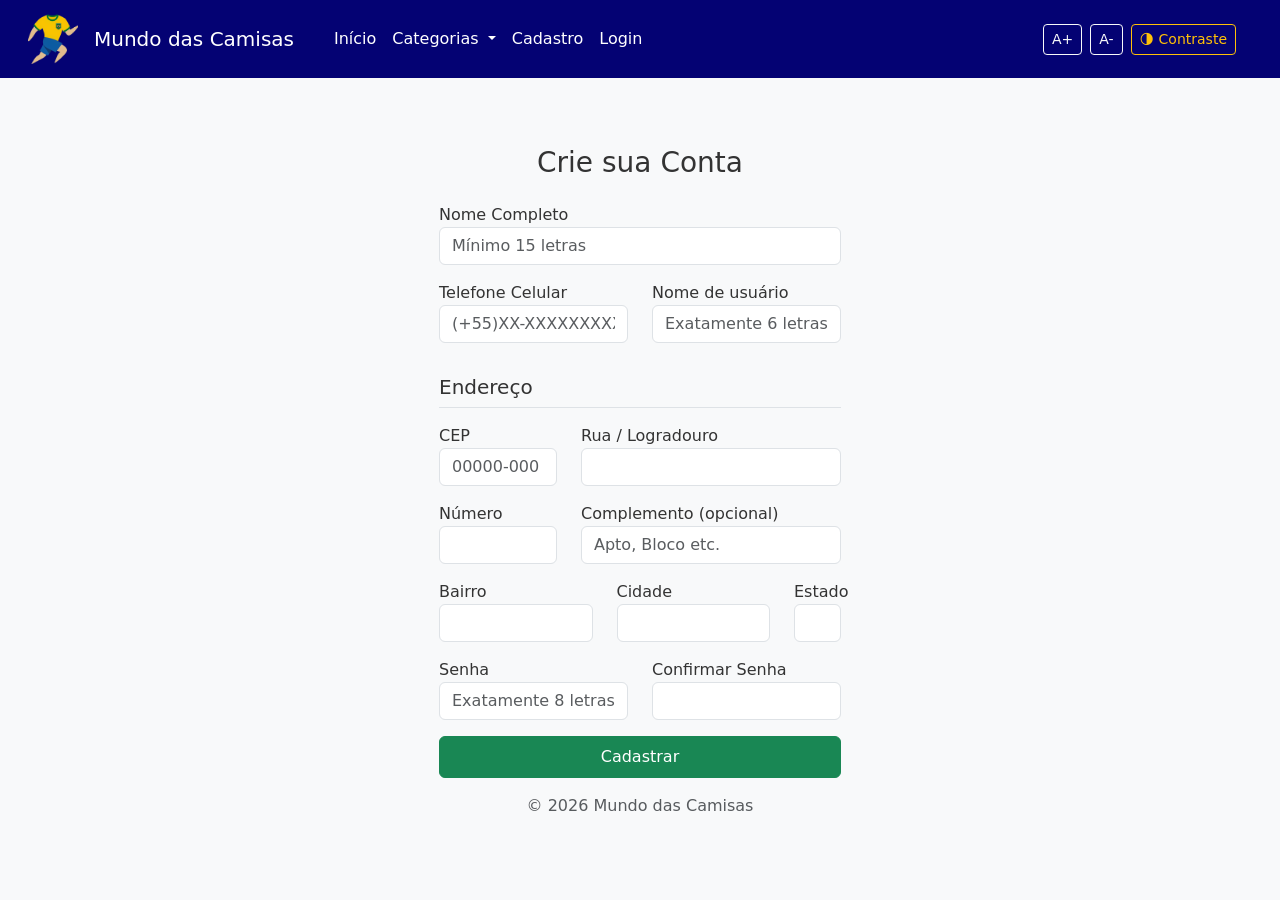
==== cadastro.html @ f2ca4296 "Adiciona categorias e atualiza tela de endereço" ====
<!DOCTYPE html>
<html lang="pt-br">
<head>
    <meta charset="UTF-8">
    <meta content="width=device-width, initial-scale=1.0" name="viewport">
    <title>Mundo das Camisas - Cadastro</title>
    <!-- CSS do Bootstrap -->
    <link crossorigin="anonymous" href="https://cdn.jsdelivr.net/npm/bootstrap@5.3.8/dist/css/bootstrap.min.css"
          integrity="sha384-sRIl4kxILFvY47J16cr9ZwB07vP4J8+LH7qKQnuqkuIAvNWLzeN8tE5YBujZqJLB" rel="stylesheet">
    <link href="css/style.css" rel="stylesheet">
</head>
<body class="bg-body-tertiary">
<!-- Menu superior -->
<nav class="navbar navbar-expand-md navbar-dark fixed-top" style="background-color: #040273">
    <div class="container-fluid">
        <img alt="Logo" class="img-fluid ms-3" height="50" src="img/logo.png" width="50">
        <a class="navbar-brand p-3" href="index.html">Mundo das Camisas</a>
        <!-- Menu hambúrguer -->
        <button aria-controls="navbarCollapse" aria-expanded="false" aria-label="Toggle navigation"
                class="navbar-toggler"
                data-bs-target="#navbarCollapse" data-bs-toggle="collapse" type="button"><span
                class="navbar-toggler-icon"></span></button>
        <div class="collapse navbar-collapse" id="navbarCollapse">
            <ul class="navbar-nav me-auto mb-2 mb-md-0">
                <li class="nav-item"><a class="nav-link active" href="index.html">Início</a></li>
                <li class="nav-item dropdown">
                    <a class="nav-link dropdown-toggle active" href="#" id="navbarDropdown" role="button" data-bs-toggle="dropdown" aria-expanded="false">
                        Categorias
                    </a>
                    <ul class="dropdown-menu" aria-labelledby="navbarDropdown">
                        <li><a class="dropdown-item" href="#" onclick="filtrarCategoria('todas')">Todas as Camisas</a></li>
                        <li><hr class="dropdown-divider"></li>
                        <li><a class="dropdown-item" href="#" onclick="filtrarCategoria('nacionais')">Times Nacionais</a></li>
                        <li><a class="dropdown-item" href="#" onclick="filtrarCategoria('internacionais')">Times Internacionais</a></li>
                        <li><a class="dropdown-item" href="#" onclick="filtrarCategoria('selecao-brasileira')">Seleção Brasileira</a></li>
                        <li><a class="dropdown-item" href="#" onclick="filtrarCategoria('outras-selecoes')">Outras Seleções</a></li>
                    </ul>
                </li>
                <li class="nav-item"><a class="nav-link active" href="cadastro.html">Cadastro</a></li>
                <li class="nav-item"><a class="nav-link active" href="login.html">Login</a></li>
            </ul>
            <button class="btn btn-sm btn-outline-light me-2" onclick="mudarFonte(1)">A+</button>
            <button class="btn btn-sm btn-outline-light me-2" onclick="mudarFonte(-1)">A-</button>
            <button class="btn btn-sm btn-outline-warning" onclick="toggleContraste()">🌗 Contraste</button>
            <span class="me-3 fw-bold text-white ps-3" id="nomeUsuarioLogado"></span>
            <button class="btn btn-sm btn-danger botaoSair" onclick="fazerLogout()">Sair</button>
        </div>
    </div>
</nav>
<div style="height: 80px;"></div>
<main class="d-flex align-items-center justify-content-center w-100" style="min-height: calc(100vh - 80px);">
    <div class="form-signin p-4" style="width: 100%; max-width: 450px;">
        <form id="formCadastro">
            <div class="d-flex align-items-center justify-content-center mb-4">
                <h2 class="h3 mb-0 fw-normal">Crie sua Conta</h2>
            </div>
            <div class="row">
                <div class="col-md-12 mb-3">
                    <label for="nome">Nome Completo</label>
                    <input class="form-control" id="nome" placeholder="Mínimo 15 letras" type="text">
                </div>

                <div class="col-md-6 mb-3">
                    <label for="celular">Telefone Celular</label>
                    <input class="form-control" id="celular" placeholder="(+55)XX-XXXXXXXXX" type="text">
                </div>

                <div class="col-md-6 mb-3">
                    <label for="login">Nome de usuário</label>
                    <input class="form-control" id="login" placeholder="Exatamente 6 letras" type="text">
                </div>
                <div class="col-12 mt-3 mb-2">
                    <h5 class="border-bottom pb-2">Endereço</h5>
                </div>

                <div class="col-md-4 mb-3">
                    <label for="cep">CEP</label>
                    <input class="form-control" id="cep" placeholder="00000-000" type="text" maxlength="9">
                </div>

                <div class="col-md-8 mb-3">
                    <label for="logradouro">Rua / Logradouro</label>
                    <input class="form-control" id="logradouro" type="text" readonly>
                </div>

                <div class="col-md-4 mb-3">
                    <label for="numero">Número</label>
                    <input class="form-control" id="numero" type="text">
                </div>

                <div class="col-md-8 mb-3">
                    <label for="complemento">Complemento (opcional)</label>
                    <input class="form-control" id="complemento" placeholder="Apto, Bloco etc." type="text">
                </div>

                <div class="col-md-5 mb-3">
                    <label for="bairro">Bairro</label>
                    <input class="form-control" id="bairro" type="text" readonly>
                </div>

                <div class="col-md-5 mb-3">
                    <label for="cidade">Cidade</label>
                    <input class="form-control" id="cidade" type="text" readonly>
                </div>

                <div class="col-md-2 mb-3">
                    <label for="estado">Estado</label>
                    <input class="form-control" id="estado" type="text" readonly>
                </div>
                <div class="col-md-6 mb-3">
                    <label for="senha">Senha</label>
                    <input class="form-control" id="senha" placeholder="Exatamente 8 letras" type="password">
                </div>

                <div class="col-md-6 mb-3">
                    <label for="confirmaSenha">Confirmar Senha</label>
                    <input class="form-control" id="confirmaSenha" type="password">
                </div>
            </div>
            <button class="btn btn-success w-100 py-2" type="submit">Cadastrar</button>
            <p class="mt-3 text-center text-muted">© 2026 Mundo das Camisas</p>
        </form>
    </div>
</main>

<!-- Elemento para o Toast (Feedback sem usar alert!) -->
<div class="toast-container position-fixed bottom-0 end-0 p-3">
    <div aria-atomic="true" aria-live="assertive" class="toast align-items-center text-bg-danger border-0" id="meuToast"
         role="alert">
        <div class="d-flex">
            <div class="toast-body" id="toastMensagem">
                Mensagem de erro aqui.
            </div>
            <button aria-label="Close" class="btn-close btn-close-white me-2 m-auto" data-bs-dismiss="toast"
                    type="button"></button>
        </div>
    </div>
</div>
<script crossorigin="anonymous"
        integrity="sha384-FKyoEForCGlyvwx9Hj09JcYn3nv7wiPVlz7YYwJrWVcXK/BmnVDxM+D2scQbITxI"
        src="https://cdn.jsdelivr.net/npm/bootstrap@5.3.8/dist/js/bootstrap.bundle.min.js"></script>
<script src="js/script.js"></script>
</body>
</html>
---- css/style.css ----
/* Configuração Base para as Fontes aumentarem via JS */
html {
    font-size: 16px;
    transition: font-size 0.3s;
}

/* O corpo da Loja */
body {
    background-color: #f8f9fa; /* Um cinza bem clarinho */
    color: #333;
    transition: background-color 0.3s, color 0.3s;
}

/* Classe de Alto Contraste (Fundo Escuro, Letra Clara) */
body.alto-contraste {
    background-color: #121212 !important;
    color: #ffffff !important;
}

body.alto-contraste .navbar {
    background-color: #000000 !important;
}

body.alto-contraste .form-control {
    background-color: #333;
    color: #fff;
    border-color: #555;
}

body.alto-contraste label {
    color: #fff;
}

/* Placeholder no modo de alto contraste */
body.alto-contraste ::placeholder {
    color: #999;
    opacity: 1;
}
.dropdown-menu {
    background-color: #03025a;
}
.dropdown-item {
    color: #fff;
}
.dropdown-item:hover {
    background-color: #ffde21;
}
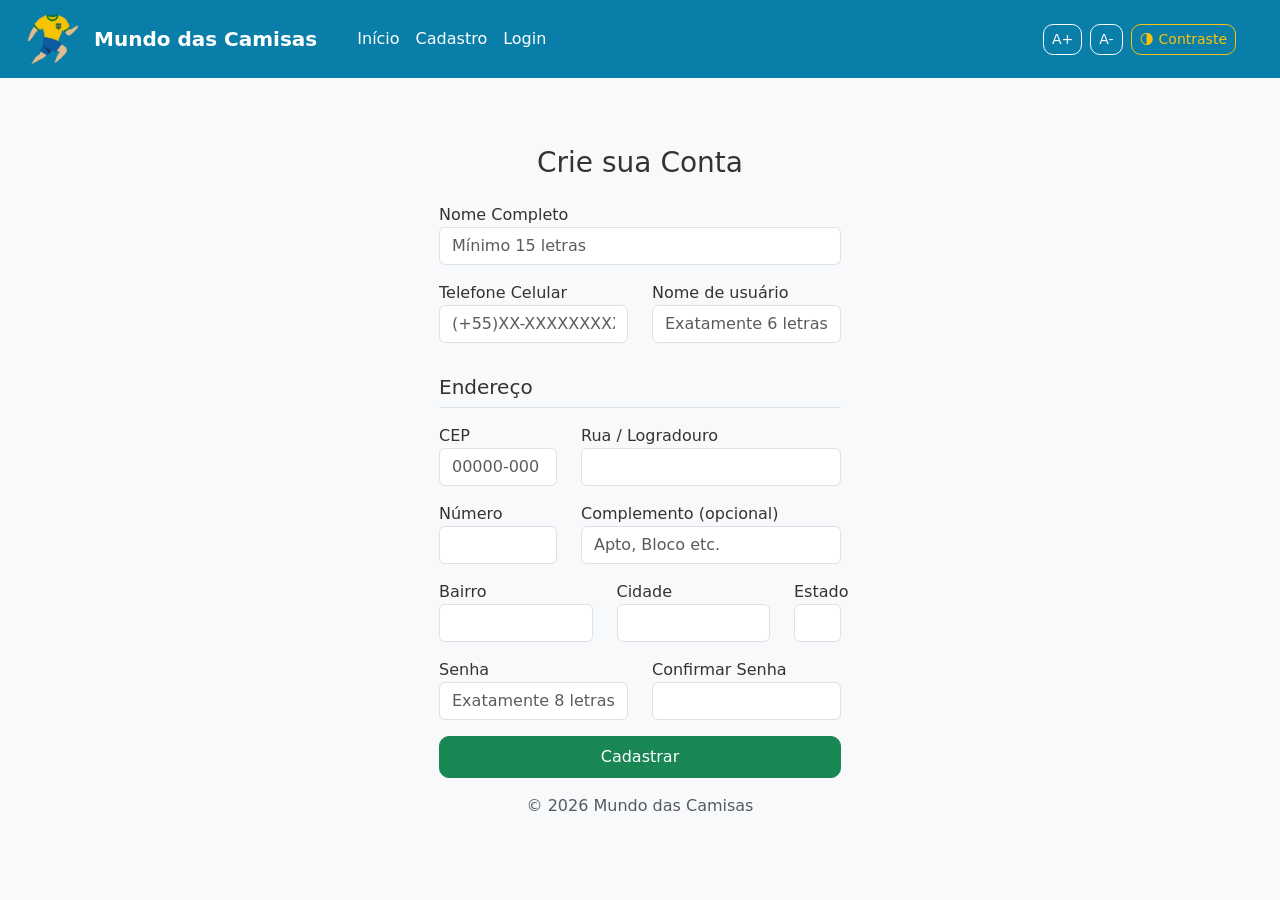
==== commit ee299e27: "Ajustes finais" ====
--- a/cadastro.html
+++ b/cadastro.html
@@ -11,10 +11,10 @@
 </head>
 <body class="bg-body-tertiary">
 <!-- Menu superior -->
-<nav class="navbar navbar-expand-md navbar-dark fixed-top" style="background-color: #040273">
+<nav class="navbar navbar-expand-md navbar-dark fixed-top">
     <div class="container-fluid">
         <img alt="Logo" class="img-fluid ms-3" height="50" src="img/logo.png" width="50">
-        <a class="navbar-brand p-3" href="index.html">Mundo das Camisas</a>
+        <a class="navbar-brand p-3 fw-bold" href="index.html">Mundo das Camisas</a>
         <!-- Menu hambúrguer -->
         <button aria-controls="navbarCollapse" aria-expanded="false" aria-label="Toggle navigation"
                 class="navbar-toggler"
@@ -23,19 +23,6 @@
         <div class="collapse navbar-collapse" id="navbarCollapse">
             <ul class="navbar-nav me-auto mb-2 mb-md-0">
                 <li class="nav-item"><a class="nav-link active" href="index.html">Início</a></li>
-                <li class="nav-item dropdown">
-                    <a class="nav-link dropdown-toggle active" href="#" id="navbarDropdown" role="button" data-bs-toggle="dropdown" aria-expanded="false">
-                        Categorias
-                    </a>
-                    <ul class="dropdown-menu" aria-labelledby="navbarDropdown">
-                        <li><a class="dropdown-item" href="#" onclick="filtrarCategoria('todas')">Todas as Camisas</a></li>
-                        <li><hr class="dropdown-divider"></li>
-                        <li><a class="dropdown-item" href="#" onclick="filtrarCategoria('nacionais')">Times Nacionais</a></li>
-                        <li><a class="dropdown-item" href="#" onclick="filtrarCategoria('internacionais')">Times Internacionais</a></li>
-                        <li><a class="dropdown-item" href="#" onclick="filtrarCategoria('selecao-brasileira')">Seleção Brasileira</a></li>
-                        <li><a class="dropdown-item" href="#" onclick="filtrarCategoria('outras-selecoes')">Outras Seleções</a></li>
-                    </ul>
-                </li>
                 <li class="nav-item"><a class="nav-link active" href="cadastro.html">Cadastro</a></li>
                 <li class="nav-item"><a class="nav-link active" href="login.html">Login</a></li>
             </ul>
@@ -75,12 +62,12 @@
 
                 <div class="col-md-4 mb-3">
                     <label for="cep">CEP</label>
-                    <input class="form-control" id="cep" placeholder="00000-000" type="text" maxlength="9">
+                    <input class="form-control" id="cep" maxlength="9" placeholder="00000-000" type="text">
                 </div>
 
                 <div class="col-md-8 mb-3">
                     <label for="logradouro">Rua / Logradouro</label>
-                    <input class="form-control" id="logradouro" type="text" readonly>
+                    <input class="form-control" id="logradouro" readonly type="text">
                 </div>
 
                 <div class="col-md-4 mb-3">
@@ -95,17 +82,17 @@
 
                 <div class="col-md-5 mb-3">
                     <label for="bairro">Bairro</label>
-                    <input class="form-control" id="bairro" type="text" readonly>
+                    <input class="form-control" id="bairro" readonly type="text">
                 </div>
 
                 <div class="col-md-5 mb-3">
                     <label for="cidade">Cidade</label>
-                    <input class="form-control" id="cidade" type="text" readonly>
+                    <input class="form-control" id="cidade" readonly type="text">
                 </div>
 
                 <div class="col-md-2 mb-3">
                     <label for="estado">Estado</label>
-                    <input class="form-control" id="estado" type="text" readonly>
+                    <input class="form-control" id="estado" readonly type="text">
                 </div>
                 <div class="col-md-6 mb-3">
                     <label for="senha">Senha</label>
--- a/css/style.css
+++ b/css/style.css
@@ -11,6 +11,92 @@
     transition: background-color 0.3s, color 0.3s;
 }
 
+.navbar {
+    background-color: #097ea9;
+}
+
+.btn {
+    border-radius: 10px;
+}
+
+.preco {
+    color: #3b9364;
+}
+
+.carousel-item {
+    transition: transform 0.3s;
+    transition-timing-function: ease-in-out;
+}
+
+.img-carousel {
+    max-width: 100%;
+    height: 50%;
+}
+/* Faz todos os cards preencherem 100% da altura da linha */
+.produto-card {
+    display: flex;
+}
+
+.produto-card .card {
+    width: 100%;
+    display: flex;
+    flex-direction: column;
+}
+
+/* Padroniza o tamanho das imagens para não dar diferença */
+.produto-card .card-img-top {
+    height: 300px;
+    object-fit: contain;     /* Faz a camisa caber no espaço sem ser cortada ou achatada */
+    padding: 10px;
+    background-color: #fff;
+}
+
+/* Empurra o botão e o preço sempre para o fundo do card para alinhar todos */
+.produto-card .card-body {
+    display: flex;
+    flex-direction: column;
+}
+
+.produto-card .card-title {
+    flex-grow: 1; /* Faz o título preencher o espaço vazio e empurrar o resto pra baixo */
+}
+
+.produto-card .btn {
+    margin: auto; /* Cola o botão de comprar lá no limite de baixo */
+}
+.nav-item:hover {
+    border-radius: 10px;
+    background-color: #076d92;
+    transition: background-color 0.3s;
+}
+
+/* Dropdown */
+.dropdown-divider {
+    height: 1px;
+    background-color: #ffffff;
+    opacity: 1;
+}
+
+.dropdown-menu {
+    background-color: #076d92;
+}
+
+.dropdown-item {
+    color: #fff;
+}
+
+.dropdown-item:hover {
+    background-color: #ffde21;
+    cursor: pointer;
+    transition: background-color 0.3s;
+    border-radius: 8px;
+}
+/* Arredonda as bordas esquerdas do painel lateral */
+.offcanvas-end {
+    border-top-left-radius: 20px;
+    border-bottom-left-radius: 20px;
+    border-left: none; /* Tira uma linha dura que o Bootstrap coloca */
+}
 /* Classe de Alto Contraste (Fundo Escuro, Letra Clara) */
 body.alto-contraste {
     background-color: #121212 !important;
@@ -31,17 +117,96 @@
     color: #fff;
 }
 
+body.alto-contraste .card {
+    background-color: #333;
+    color: #fff;
+}
+
+body.alto-contraste .btn {
+    background-color: #ffde21;
+    border-color: #ffde21;
+    color: #000000;
+}
+
+body.alto-contraste .btn:hover {
+    background-color: #dec11b !important;
+    border-color: #dec11b !important;
+    color: #000000 !important;
+    transition: background-color 0.3s, border-color 0.3s;
+}
+
 /* Placeholder no modo de alto contraste */
 body.alto-contraste ::placeholder {
     color: #999;
     opacity: 1;
 }
-.dropdown-menu {
-    background-color: #03025a;
-}
-.dropdown-item {
-    color: #fff;
-}
-.dropdown-item:hover {
-    background-color: #ffde21;
+
+body.alto-contraste .nav-item:hover {
+    border-radius: 10px;
+    background-color: #dec11b;
+    color: #000000;
+    transition: background-color 0.3s;
+}
+
+body.alto-contraste .nav-item:hover .nav-link {
+    color: #000000 !important;
+}
+
+/* Dropdown nom odo de alto contraste */
+body.alto-contraste .dropdown-divider {
+    height: 1px;
+    background-color: #000000;
+    opacity: 1;
+}
+
+body.alto-contraste .dropdown-menu {
+    background-color: #dec11b;
+}
+
+body.alto-contraste .dropdown-item {
+    color: #000000;
+}
+
+body.alto-contraste .dropdown-item:hover {
+    background-color: #076d92;
+    color: #ffffff;
+    cursor: pointer;
+    transition: background-color 0.3s;
+}
+/* Fundo geral do painel lateral */
+body.alto-contraste .offcanvas {
+    background-color: #121212 !important;
+    color: #ffffff !important;
+}
+
+/* Cabeçalho do carrinho (onde fica o título "Seu Carrinho") */
+body.alto-contraste .offcanvas-header {
+    background-color: #000000 !important;
+    border-bottom: 2px solid #ffde21;
+}
+
+/* Os itens da lista (as camisas adicionadas) */
+body.alto-contraste .list-group-item {
+    background-color: #222222 !important;
+    color: #ffffff !important;
+    border: 1px solid #444444 !important;
+}
+
+/* O preço da camisa que estava cinza clarinho (text-muted) */
+body.alto-contraste .list-group-item .text-muted {
+    color: #cccccc !important;
+}
+
+/* Força os botões dentro do carrinho (tipo o X de excluir item e Finalizar) a seguirem o amarelo */
+body.alto-contraste .offcanvas .btn-outline-danger {
+    border-color: #ffde21 !important;
+}
+
+body.alto-contraste .offcanvas .btn-outline-danger:hover {
+    background-color: #dec11b !important;
+    transition: background-color 0.3s;
+}
+/* Offcanvas */
+body.alto-contraste .offcanvas {
+    background-color: #000000;
 }
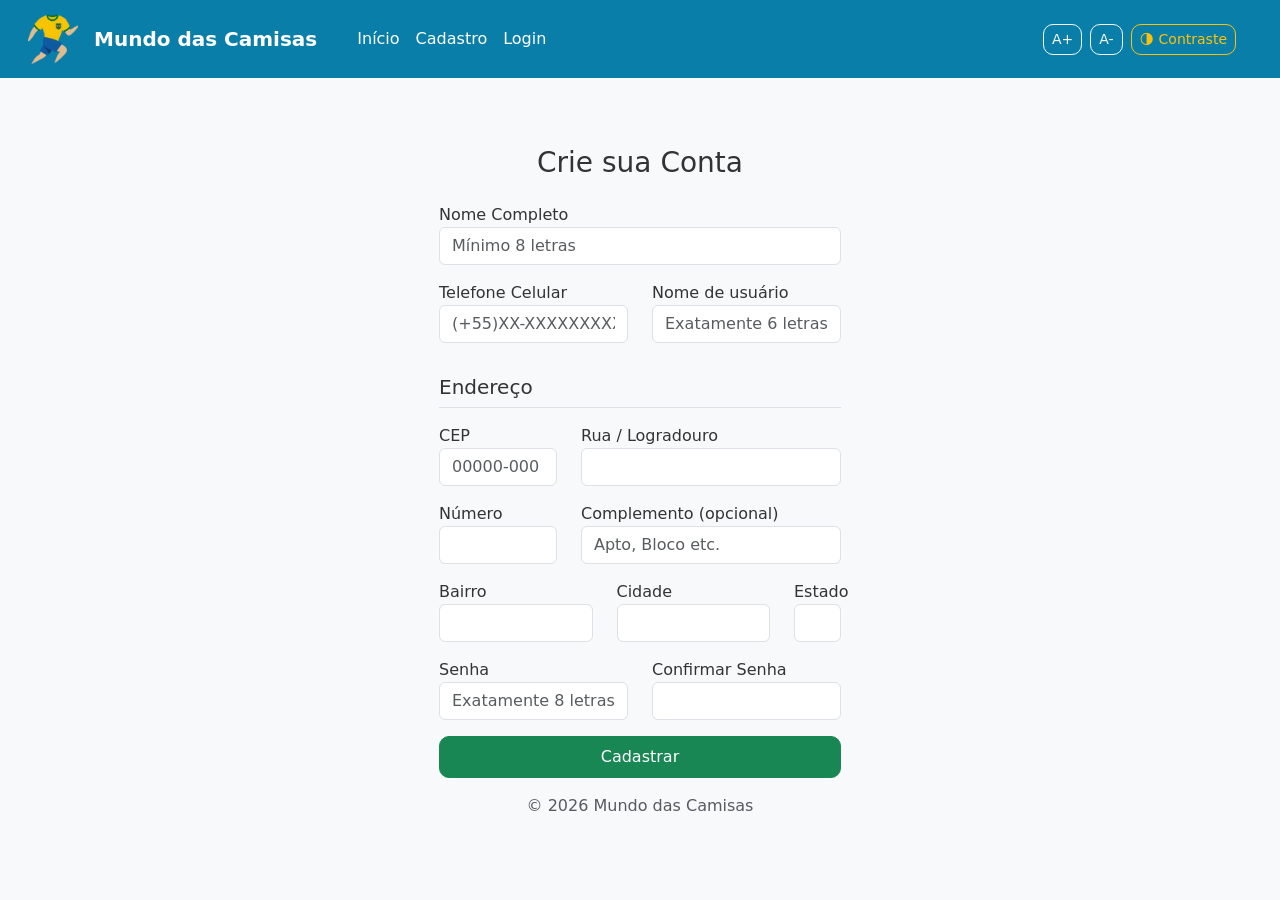
==== commit 08088876: "Update do placeholder do input 'Nome'" ====
--- a/cadastro.html
+++ b/cadastro.html
@@ -44,17 +44,17 @@
             <div class="row">
                 <div class="col-md-12 mb-3">
                     <label for="nome">Nome Completo</label>
-                    <input class="form-control" id="nome" placeholder="Mínimo 15 letras" type="text">
+                    <input class="form-control" id="nome"  minlength="8" maxlength="80"placeholder="Mínimo 8 letras" type="text">
                 </div>
 
                 <div class="col-md-6 mb-3">
                     <label for="celular">Telefone Celular</label>
-                    <input class="form-control" id="celular" placeholder="(+55)XX-XXXXXXXXX" type="text">
+                    <input class="form-control" id="celular"  minlength="9" maxlength="13" placeholder="(+55)XX-XXXXXXXXX" type="text">
                 </div>
 
                 <div class="col-md-6 mb-3">
                     <label for="login">Nome de usuário</label>
-                    <input class="form-control" id="login" placeholder="Exatamente 6 letras" type="text">
+                    <input class="form-control" id="login" minlength="6" maxlength="6" placeholder="Exatamente 6 letras" type="text">
                 </div>
                 <div class="col-12 mt-3 mb-2">
                     <h5 class="border-bottom pb-2">Endereço</h5>
@@ -62,17 +62,17 @@
 
                 <div class="col-md-4 mb-3">
                     <label for="cep">CEP</label>
-                    <input class="form-control" id="cep" maxlength="9" placeholder="00000-000" type="text">
+                    <input class="form-control" id="cep" minlength="8" maxlength="8" placeholder="00000-000" type="text">
                 </div>
 
                 <div class="col-md-8 mb-3">
                     <label for="logradouro">Rua / Logradouro</label>
-                    <input class="form-control" id="logradouro" readonly type="text">
+                    <input class="form-control" id="logradouro"  maxlength="100" readonly type="text">
                 </div>
 
                 <div class="col-md-4 mb-3">
                     <label for="numero">Número</label>
-                    <input class="form-control" id="numero" type="text">
+                    <input class="form-control" id="numero" maxlength="100" type="text">
                 </div>
 
                 <div class="col-md-8 mb-3">
@@ -82,26 +82,26 @@
 
                 <div class="col-md-5 mb-3">
                     <label for="bairro">Bairro</label>
-                    <input class="form-control" id="bairro" readonly type="text">
+                    <input class="form-control" id="bairro" maxlength="100" readonly type="text">
                 </div>
 
                 <div class="col-md-5 mb-3">
                     <label for="cidade">Cidade</label>
-                    <input class="form-control" id="cidade" readonly type="text">
+                    <input class="form-control" id="cidade" maxlength="100" readonly type="text">
                 </div>
 
                 <div class="col-md-2 mb-3">
                     <label for="estado">Estado</label>
-                    <input class="form-control" id="estado" readonly type="text">
+                    <input class="form-control" id="estado" maxlength="100" readonly type="text">
                 </div>
                 <div class="col-md-6 mb-3">
                     <label for="senha">Senha</label>
-                    <input class="form-control" id="senha" placeholder="Exatamente 8 letras" type="password">
+                    <input class="form-control" id="senha" minlength="8" maxlength="8" placeholder="Exatamente 8 letras" type="password">
                 </div>
 
                 <div class="col-md-6 mb-3">
                     <label for="confirmaSenha">Confirmar Senha</label>
-                    <input class="form-control" id="confirmaSenha" type="password">
+                    <input class="form-control" id="confirmaSenha" minlength="8" maxlength="8" type="password">
                 </div>
             </div>
             <button class="btn btn-success w-100 py-2" type="submit">Cadastrar</button>
@@ -128,4 +128,4 @@
         src="https://cdn.jsdelivr.net/npm/bootstrap@5.3.8/dist/js/bootstrap.bundle.min.js"></script>
 <script src="js/script.js"></script>
 </body>
-</html>+</html>
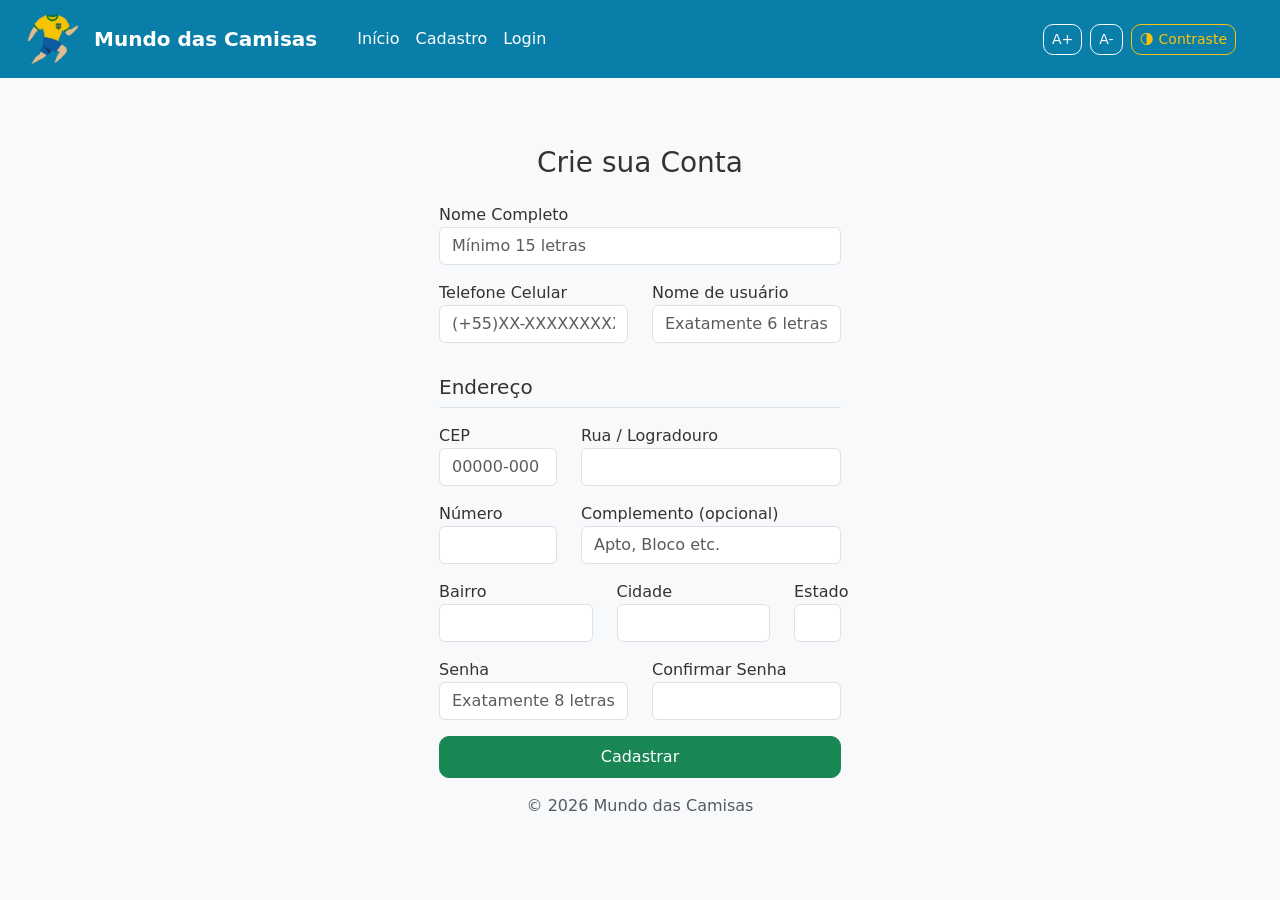
==== commit 1c6569b7: "Muda a largura mínima do nome" ====
--- a/cadastro.html
+++ b/cadastro.html
@@ -44,7 +44,7 @@
             <div class="row">
                 <div class="col-md-12 mb-3">
                     <label for="nome">Nome Completo</label>
-                    <input class="form-control" id="nome"  minlength="8" maxlength="80"placeholder="Mínimo 8 letras" type="text">
+                    <input class="form-control" id="nome"  minlength="15" maxlength="80"placeholder="Mínimo 15 letras" type="text">
                 </div>
 
                 <div class="col-md-6 mb-3">
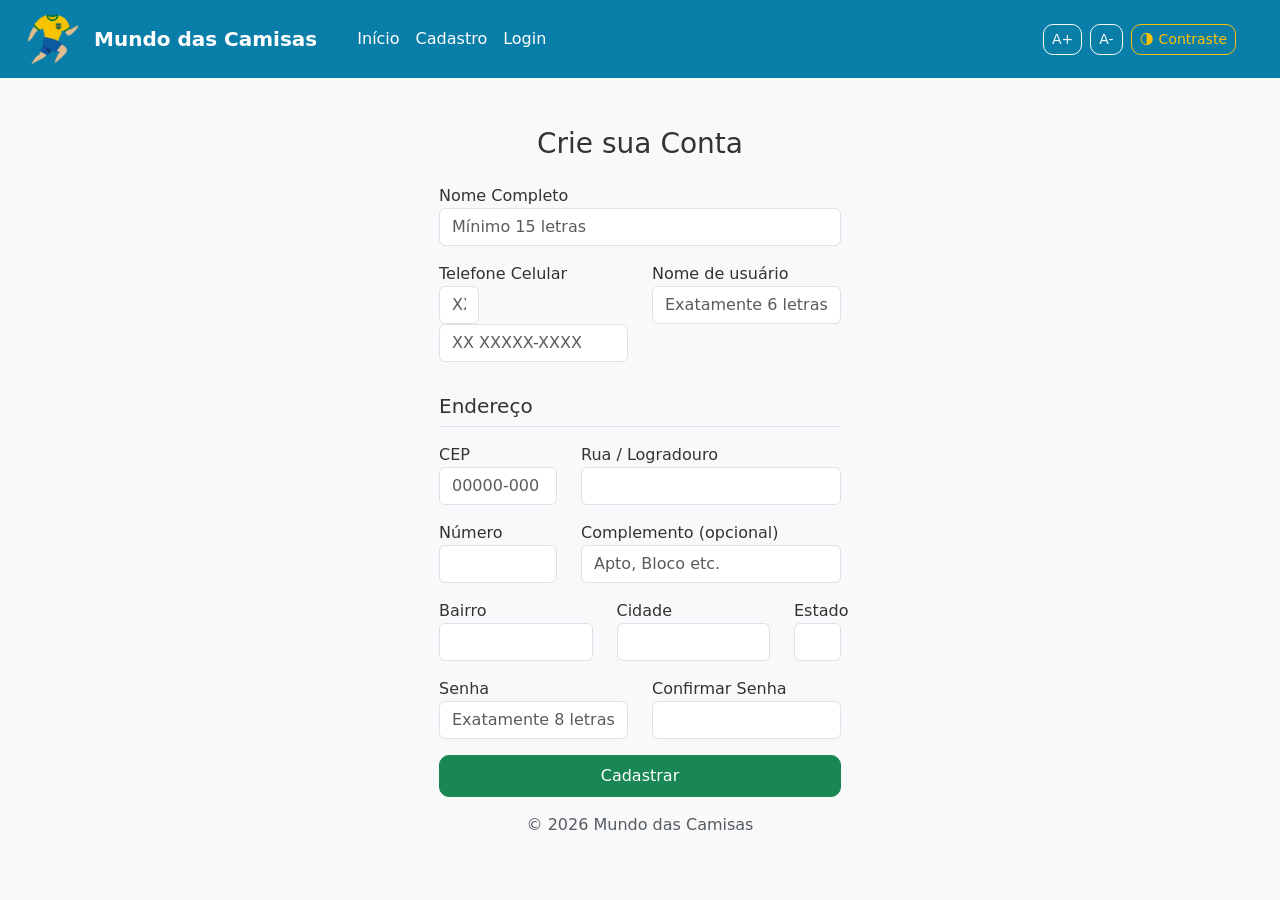
==== commit 72884eac: "Melhora máscara de telefone" ====
--- a/cadastro.html
+++ b/cadastro.html
@@ -44,17 +44,21 @@
             <div class="row">
                 <div class="col-md-12 mb-3">
                     <label for="nome">Nome Completo</label>
-                    <input class="form-control" id="nome"  minlength="15" maxlength="80"placeholder="Mínimo 15 letras" type="text">
+                    <input class="form-control" id="nome" maxlength="80" minlength="15" placeholder="Mínimo 15 letras"
+                           type="text">
                 </div>
 
                 <div class="col-md-6 mb-3">
                     <label for="celular">Telefone Celular</label>
-                    <input class="form-control" id="celular"  minlength="9" maxlength="13" placeholder="(+55)XX-XXXXXXXXX" type="text">
+                    <label for="paisCelular"></label><input class="form-control" id="paisCelular" maxlength="4" placeholder="XXX" type="text">
+                    <input class="form-control" id="celular" maxlength="15" minlength="10"
+                           placeholder="XX XXXXX-XXXX" type="text">
                 </div>
 
                 <div class="col-md-6 mb-3">
                     <label for="login">Nome de usuário</label>
-                    <input class="form-control" id="login" minlength="6" maxlength="6" placeholder="Exatamente 6 letras" type="text">
+                    <input class="form-control" id="login" maxlength="6" minlength="6" placeholder="Exatamente 6 letras"
+                           type="text">
                 </div>
                 <div class="col-12 mt-3 mb-2">
                     <h5 class="border-bottom pb-2">Endereço</h5>
@@ -62,12 +66,13 @@
 
                 <div class="col-md-4 mb-3">
                     <label for="cep">CEP</label>
-                    <input class="form-control" id="cep" minlength="8" maxlength="8" placeholder="00000-000" type="text">
+                    <input class="form-control" id="cep" maxlength="9" minlength="9" placeholder="00000-000"
+                           type="text">
                 </div>
 
                 <div class="col-md-8 mb-3">
                     <label for="logradouro">Rua / Logradouro</label>
-                    <input class="form-control" id="logradouro"  maxlength="100" readonly type="text">
+                    <input class="form-control" id="logradouro" maxlength="100" readonly type="text">
                 </div>
 
                 <div class="col-md-4 mb-3">
@@ -96,12 +101,13 @@
                 </div>
                 <div class="col-md-6 mb-3">
                     <label for="senha">Senha</label>
-                    <input class="form-control" id="senha" minlength="8" maxlength="8" placeholder="Exatamente 8 letras" type="password">
+                    <input class="form-control" id="senha" maxlength="8" minlength="8" placeholder="Exatamente 8 letras"
+                           type="password">
                 </div>
 
                 <div class="col-md-6 mb-3">
                     <label for="confirmaSenha">Confirmar Senha</label>
-                    <input class="form-control" id="confirmaSenha" minlength="8" maxlength="8" type="password">
+                    <input class="form-control" id="confirmaSenha" maxlength="8" minlength="8" type="password">
                 </div>
             </div>
             <button class="btn btn-success w-100 py-2" type="submit">Cadastrar</button>
@@ -110,7 +116,7 @@
     </div>
 </main>
 
-<!-- Elemento para o Toast (Feedback sem usar alert!) -->
+<!-- Elemento para o Toast (Feedback) -->
 <div class="toast-container position-fixed bottom-0 end-0 p-3">
     <div aria-atomic="true" aria-live="assertive" class="toast align-items-center text-bg-danger border-0" id="meuToast"
          role="alert">
--- a/css/style.css
+++ b/css/style.css
@@ -10,7 +10,6 @@
     color: #333;
     transition: background-color 0.3s, color 0.3s;
 }
-
 .navbar {
     background-color: #097ea9;
 }
@@ -21,6 +20,10 @@
 
 .preco {
     color: #3b9364;
+}
+
+#gridProdutos {
+    scroll-margin-top: 100px;
 }
 
 .carousel-item {
@@ -32,6 +35,7 @@
     max-width: 100%;
     height: 50%;
 }
+
 /* Faz todos os cards preencherem 100% da altura da linha */
 .produto-card {
     display: flex;
@@ -46,7 +50,7 @@
 /* Padroniza o tamanho das imagens para não dar diferença */
 .produto-card .card-img-top {
     height: 300px;
-    object-fit: contain;     /* Faz a camisa caber no espaço sem ser cortada ou achatada */
+    object-fit: contain; /* Faz a camisa caber no espaço sem ser cortada ou achatada */
     padding: 10px;
     background-color: #fff;
 }
@@ -64,6 +68,10 @@
 .produto-card .btn {
     margin: auto; /* Cola o botão de comprar lá no limite de baixo */
 }
+#paisCelular {
+    width: 40px;
+}
+
 .nav-item:hover {
     border-radius: 10px;
     background-color: #076d92;
@@ -91,12 +99,14 @@
     transition: background-color 0.3s;
     border-radius: 8px;
 }
+
 /* Arredonda as bordas esquerdas do painel lateral */
 .offcanvas-end {
     border-top-left-radius: 20px;
     border-bottom-left-radius: 20px;
     border-left: none; /* Tira uma linha dura que o Bootstrap coloca */
 }
+
 /* Classe de Alto Contraste (Fundo Escuro, Letra Clara) */
 body.alto-contraste {
     background-color: #121212 !important;
@@ -173,6 +183,7 @@
     cursor: pointer;
     transition: background-color 0.3s;
 }
+
 /* Fundo geral do painel lateral */
 body.alto-contraste .offcanvas {
     background-color: #121212 !important;
@@ -206,6 +217,7 @@
     background-color: #dec11b !important;
     transition: background-color 0.3s;
 }
+
 /* Offcanvas */
 body.alto-contraste .offcanvas {
     background-color: #000000;
